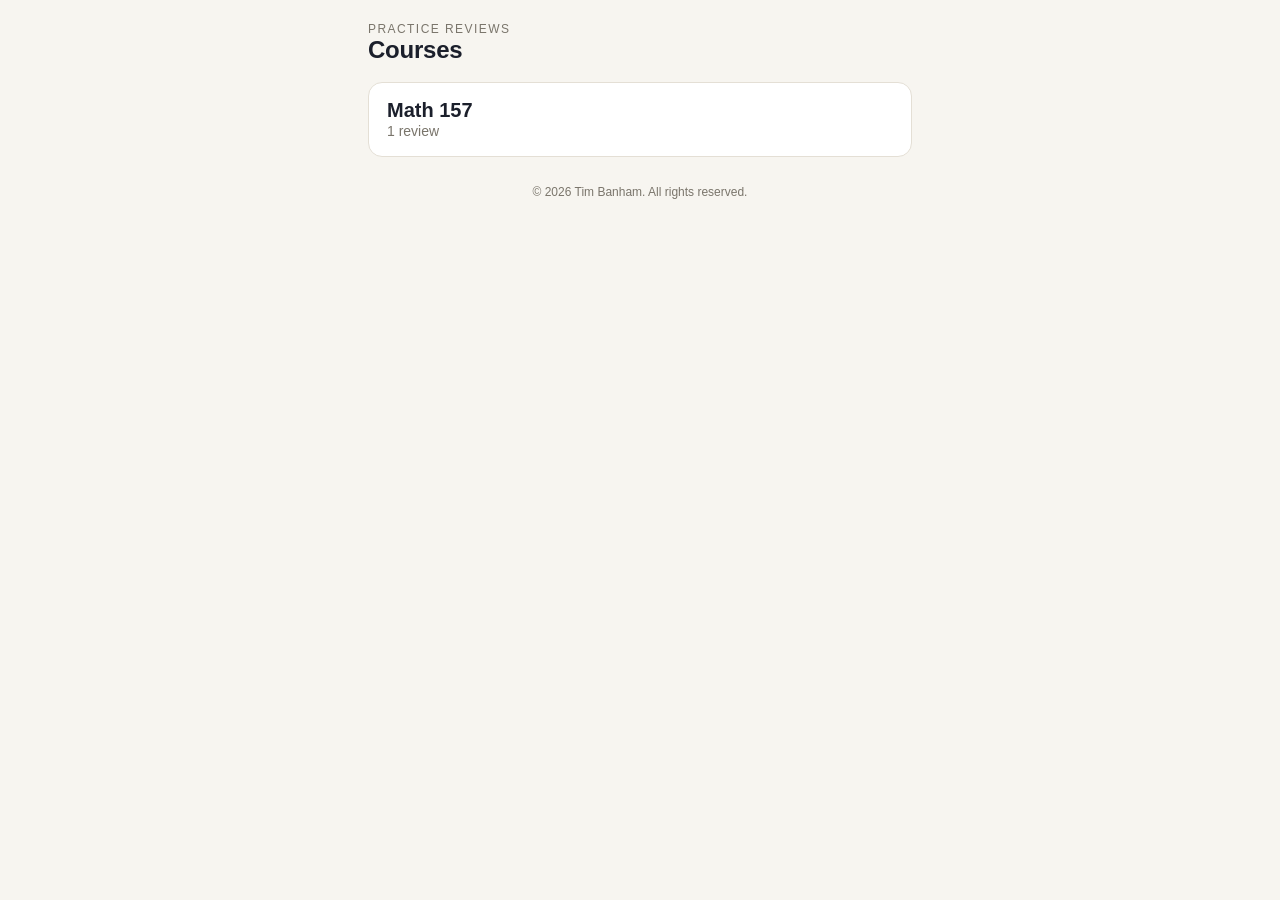
==== index.html @ 499a6f93 "Publish: fix dollar signs outside math Co-Authored-By: Claude Opus 5.5 <noreply@anthropic.com> Claud" ====
<!DOCTYPE html>
<html lang="en">
<head>
<meta charset="utf-8">
<meta name="viewport" content="width=device-width, initial-scale=1">
<title>Practice reviews</title>
<link rel="stylesheet" href="app/style.css?v=9">
</head>
<body>
<div class="wrap">
<div class="eyebrow">Practice reviews</div>
<h1>Courses</h1>
<div class="list">
  <a href="157/"><b>Math 157</b><span>1 review</span></a>
</div>
<div class="copy">© 2026 Tim Banham. All rights reserved.</div>
</div>
</body>
</html>
---- app/style.css ----
:root {
  --bg:#F7F5F0; --card:#FFFFFF; --ink:#1B1F2B; --muted:#7A756B; --line:#E4DFD5; --accent:#9A6F22; --accent-soft:#F4ECDB;
  --ok:#4F7F46; --ok-soft:#E9F1E6; --bad:#A63D40; --bad-soft:#F6E6E6; --track:#ECE8DF; --shadow:rgba(27,31,43,.05);
}
* { box-sizing:border-box; -webkit-tap-highlight-color:transparent; }
html,body { margin:0; background:var(--bg); color:var(--ink);
  font-family:-apple-system,BlinkMacSystemFont,"Segoe UI",Roboto,Helvetica,Arial,sans-serif; }
.wrap { max-width:580px; margin:0 auto; padding:22px 18px 56px; }
.hide { display:none !important; }
.link { background:none; border:0; color:var(--muted); text-decoration:underline; font:inherit; cursor:pointer; padding:0; }

/* header */
.eyebrow { font-size:12px; letter-spacing:.12em; text-transform:uppercase; color:var(--muted); }
.topRow { display:flex; justify-content:space-between; align-items:baseline; gap:12px; margin-top:2px; }
h1 { font-weight:700; font-size:24px; margin:0; letter-spacing:-.01em; }
.topRow .link { white-space:nowrap; font-size:14px; color:var(--accent); text-decoration:none; font-weight:600; }
.sub { color:var(--muted); font-size:14px; margin-top:3px; line-height:1.4; }

/* readiness check progress: a thin line */
.line { margin:18px 0 0; }
.line .track { height:3px; background:var(--track); border-radius:2px; overflow:hidden; }
.line .fill { height:100%; background:var(--ink); transition:width .3s; }
.line .lbl { font-size:12px; letter-spacing:.08em; text-transform:uppercase; color:var(--muted); margin-top:7px; }

/* practice progress */
.prog { margin:16px 0 4px; }
.prog .track { height:10px; background:var(--track); border-radius:5px; overflow:hidden; display:flex; }
.prog .fill { height:100%; background:var(--ok); transition:width .4s; }
.prog .miss { height:100%; background:var(--bad); opacity:.5; transition:width .4s; }
.prog .txt { display:flex; justify-content:space-between; font-size:14px; color:var(--muted); margin-top:6px; font-variant-numeric:tabular-nums; }
.prog .txt b { color:var(--ok); }
.secHead { display:flex; justify-content:space-between; align-items:baseline; margin-top:10px; font-size:13px; color:var(--muted); }
.secs { display:grid; gap:4px; margin-top:6px; }
.secs button { display:grid; grid-template-columns:1fr 84px 34px; align-items:center; gap:10px; width:100%; text-align:left;
  font:inherit; font-size:14px; color:var(--ink); background:var(--card); border:1px solid var(--line); border-radius:10px; padding:7px 10px; cursor:pointer; }
.secs button.on { border-color:var(--ink); box-shadow:0 0 0 1px var(--ink); }
.secs .nm { white-space:nowrap; overflow:hidden; text-overflow:ellipsis; }
.secs .nm b { font-variant-numeric:tabular-nums; margin-right:5px; }
.secs .bar { height:7px; background:var(--track); border-radius:4px; overflow:hidden; display:flex; }
.secs .bar i { display:block; height:100%; }
.secs .bar .g { background:var(--ok); } .secs .bar .r { background:var(--bad); opacity:.5; }
.secs .ct { text-align:right; font-size:13px; color:var(--muted); font-variant-numeric:tabular-nums; }
.secs button.all-ok .ct { color:var(--ok); font-weight:700; }
.ctl { display:flex; gap:8px; flex-wrap:wrap; margin:12px 0 4px; }
.seg { display:flex; border:1px solid var(--line); border-radius:10px; overflow:hidden; background:var(--card); }
.seg button, .tog { font:inherit; font-size:14px; padding:8px 12px; border:0; background:none; color:var(--ink); cursor:pointer; }
.seg button.on { background:var(--ink); color:#fff; }
.tog { border:1px solid var(--line); border-radius:10px; background:var(--card); }
.tog.on { background:var(--accent-soft); border-color:var(--accent); color:var(--accent); font-weight:600; }

/* card */
.card { background:var(--card); border:1px solid var(--line); border-radius:16px; padding:20px; box-shadow:0 1px 2px var(--shadow); margin-top:14px; }
.meta { display:flex; justify-content:space-between; align-items:baseline; gap:8px; color:var(--muted); font-size:13px; margin-bottom:10px; }
.meta .pills { display:flex; gap:6px; flex-wrap:wrap; justify-content:flex-end; }
.pill { font-size:11px; font-weight:700; letter-spacing:.02em; padding:2px 8px; border-radius:20px; background:var(--track); color:var(--muted); white-space:nowrap; }
.pill.ok { background:var(--ok-soft); color:var(--ok); } .pill.miss { background:var(--bad-soft); color:var(--bad); }
.pill.new { background:var(--accent-soft); color:var(--accent); }
.prompt { font-size:18px; line-height:1.5; margin:0 0 16px; overflow-x:auto; }
.grid { display:grid; gap:9px; }
button.choice { width:100%; min-height:52px; border:1px solid var(--line); border-radius:12px; background:var(--card);
  font:inherit; font-size:16px; color:var(--ink); cursor:pointer; text-align:left; padding:10px 14px;
  display:flex; align-items:center; gap:12px; transition:border-color .15s, background .15s; }
button.choice .L { font-size:19px; font-weight:600; width:22px; flex:none; color:var(--muted); }
button.choice .T { flex:1; min-width:0; line-height:1.35; overflow-x:auto; }
button.choice:not(:disabled):hover { border-color:var(--ink); }
button.choice:disabled { cursor:default; }
button.choice.correct { border-color:var(--ok); background:var(--ok-soft); color:var(--ok); box-shadow:0 0 0 1px var(--ok); }
button.choice.correct .L, button.choice.wrong .L { color:inherit; }
button.choice.wrong { border-color:var(--bad); background:var(--bad-soft); color:var(--bad); }
button.choice.dim { opacity:.45; }
.verdict { text-align:center; font-size:17px; font-weight:600; margin:14px 0 2px; min-height:24px; }
.verdict.ok { color:var(--ok); } .verdict.no { color:var(--bad); }
.nav { display:flex; gap:10px; margin-top:14px; }
.nav.col { flex-direction:column; }
.nav button { flex:1; font:inherit; font-size:16px; font-weight:600; padding:12px; border-radius:11px; border:1px solid var(--line); background:var(--card); color:var(--ink); cursor:pointer; }
.nav button.primary { background:var(--ink); border-color:var(--ink); color:#fff; }
.nav button:disabled { opacity:.35; cursor:default; }
.hint { text-align:center; color:var(--muted); font-size:12px; margin-top:10px; }

/* readiness check: start and results */
.start h2, .results h2 { font-weight:700; font-size:24px; margin:2px 0 8px; letter-spacing:-.01em; }
.start p, .results p { color:var(--muted); line-height:1.5; margin:0 0 14px; font-size:15px; }
.covers { display:grid; grid-template-columns:auto 1fr; column-gap:12px; row-gap:5px; font-size:14px; margin:4px 0 20px; padding:12px 0;
  border-top:1px solid var(--line); border-bottom:1px solid var(--line); }
.covers b { font-variant-numeric:tabular-nums; font-weight:600; }
.covers span { color:var(--muted); }
button.go { font:inherit; font-size:17px; font-weight:600; padding:14px 26px; border:0; border-radius:11px; background:var(--ink); color:#fff; cursor:pointer; width:100%; }
.start .alt { text-align:center; margin:14px 0 0; font-size:14px; }
.ready { margin:6px 0 18px; border-top:1px solid var(--line); }
.ready .row { display:grid; grid-template-columns:52px 1fr auto; align-items:center; gap:10px; padding:9px 0; border-bottom:1px solid var(--line); font-size:15px; }
.ready .row b { font-variant-numeric:tabular-nums; font-weight:600; }
.ready .st { font-size:12px; font-weight:700; letter-spacing:.06em; text-transform:uppercase; }
.ready .row.ok .st { color:var(--ok); background:var(--ok-soft); border-radius:20px; padding:4px 10px; }
.ready .row.miss .st { color:var(--bad); }
.ready .row.miss .st button { font:inherit; color:var(--bad); background:var(--bad-soft); border:0; border-radius:20px; padding:4px 10px; cursor:pointer; letter-spacing:.06em; }
.small { font-size:13px; color:var(--muted); text-align:center; margin-top:12px; }

/* practice: question map, footer, end card */
details { margin-top:18px; }
summary { cursor:pointer; color:var(--muted); font-size:14px; }
.map { display:flex; flex-wrap:wrap; gap:6px; margin-top:10px; }
.map button { width:38px; height:38px; border-radius:10px; border:1px solid var(--line); background:var(--card); font:inherit; font-size:14px; font-weight:600; cursor:pointer; color:var(--ink); }
.map button.ok { background:var(--ok-soft); border-color:var(--ok); color:var(--ok); }
.map button.miss { background:var(--bad-soft); border-color:var(--bad); color:var(--bad); }
.map button.cur { box-shadow:0 0 0 2px var(--ink); }
.foot { display:flex; justify-content:space-between; align-items:center; margin-top:18px; font-size:13px; color:var(--muted); }
.done { text-align:center; }
.done .big { font-size:44px; font-weight:600; margin:6px 0; }
.done p { color:var(--muted); line-height:1.45; }
.err { color:var(--bad); }

/* course and home pages */
.list { display:grid; gap:10px; margin-top:18px; }
.list a { display:block; text-decoration:none; color:var(--ink); background:var(--card); border:1px solid var(--line); border-radius:14px; padding:16px 18px; }
.list a:hover { border-color:var(--ink); }
.list a b { font-size:20px; font-weight:600; display:block; }
.list a span { color:var(--muted); font-size:14px; }

/* send my results */
.send { margin:2px 0 16px; text-align:center; font-size:15px; }
.send .link { color:var(--ink); font-weight:600; }
.sendRow { display:flex; gap:8px; margin-top:6px; }
.sendRow input { flex:1; min-width:0; font:inherit; font-size:16px; padding:10px 12px; border:1px solid var(--line); border-radius:10px; }
.sendRow button { font:inherit; font-size:16px; font-weight:600; padding:10px 18px; border:0; border-radius:10px; background:var(--ink); color:#fff; cursor:pointer; }
.send .sent { color:var(--ok); font-weight:600; margin:0; }
.qid { text-align:right; font-size:10px; color:var(--faded, #C8C2B6); margin-top:10px; font-family:ui-monospace,Menlo,monospace; }
.copy { text-align:center; font-size:12px; color:var(--muted); margin-top:28px; }
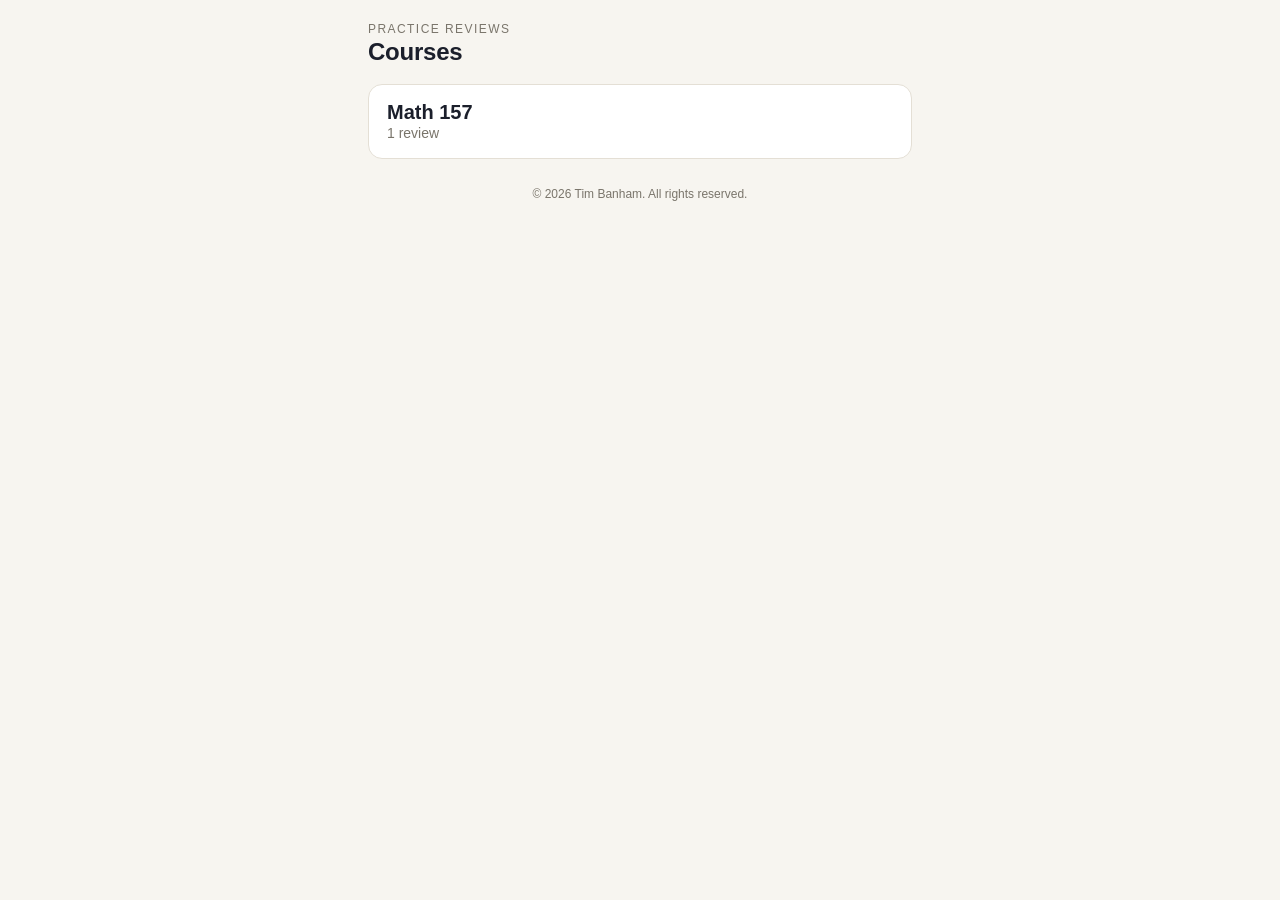
==== commit 6378cad3: "Practice by section: home screen + per-section screens Co-Authored-By: Claude Opus 5.5 <noreply@anth" ====
--- a/index.html
+++ b/index.html
@@ -4,7 +4,7 @@
 <meta charset="utf-8">
 <meta name="viewport" content="width=device-width, initial-scale=1">
 <title>Practice reviews</title>
-<link rel="stylesheet" href="app/style.css?v=9">
+<link rel="stylesheet" href="app/style.css?v=10">
 </head>
 <body>
 <div class="wrap">
--- a/app/style.css
+++ b/app/style.css
@@ -11,9 +11,7 @@
 
 /* header */
 .eyebrow { font-size:12px; letter-spacing:.12em; text-transform:uppercase; color:var(--muted); }
-.topRow { display:flex; justify-content:space-between; align-items:baseline; gap:12px; margin-top:2px; }
-h1 { font-weight:700; font-size:24px; margin:0; letter-spacing:-.01em; }
-.topRow .link { white-space:nowrap; font-size:14px; color:var(--accent); text-decoration:none; font-weight:600; }
+h1 { font-weight:700; font-size:24px; margin:2px 0 0; letter-spacing:-.01em; }
 .sub { color:var(--muted); font-size:14px; margin-top:3px; line-height:1.4; }
 
 /* readiness check progress: a thin line */
@@ -23,24 +21,40 @@
 .line .lbl { font-size:12px; letter-spacing:.08em; text-transform:uppercase; color:var(--muted); margin-top:7px; }
 
 /* practice progress */
-.prog { margin:16px 0 4px; }
+.prog { margin:10px 0 4px; }
 .prog .track { height:10px; background:var(--track); border-radius:5px; overflow:hidden; display:flex; }
 .prog .fill { height:100%; background:var(--ok); transition:width .4s; }
 .prog .miss { height:100%; background:var(--bad); opacity:.5; transition:width .4s; }
 .prog .txt { display:flex; justify-content:space-between; font-size:14px; color:var(--muted); margin-top:6px; font-variant-numeric:tabular-nums; }
 .prog .txt b { color:var(--ok); }
-.secHead { display:flex; justify-content:space-between; align-items:baseline; margin-top:10px; font-size:13px; color:var(--muted); }
-.secs { display:grid; gap:4px; margin-top:6px; }
-.secs button { display:grid; grid-template-columns:1fr 84px 34px; align-items:center; gap:10px; width:100%; text-align:left;
-  font:inherit; font-size:14px; color:var(--ink); background:var(--card); border:1px solid var(--line); border-radius:10px; padding:7px 10px; cursor:pointer; }
-.secs button.on { border-color:var(--ink); box-shadow:0 0 0 1px var(--ink); }
-.secs .nm { white-space:nowrap; overflow:hidden; text-overflow:ellipsis; }
-.secs .nm b { font-variant-numeric:tabular-nums; margin-right:5px; }
-.secs .bar { height:7px; background:var(--track); border-radius:4px; overflow:hidden; display:flex; }
+.secHead { display:flex; justify-content:space-between; align-items:baseline; margin:24px 0 8px; font-size:13px; color:var(--muted); font-variant-numeric:tabular-nums; }
+.secHead h3 { margin:0; font-size:17px; font-weight:700; color:var(--ink); }
+.secs { display:grid; gap:6px; }
+.secs button.sec { display:grid; grid-template-columns:1fr 14px; column-gap:10px; row-gap:7px; align-items:center; width:100%; text-align:left;
+  font:inherit; font-size:15px; color:var(--ink); background:var(--card); border:1px solid var(--line); border-radius:12px; padding:11px 12px 11px 14px; cursor:pointer; }
+.secs button.sec:hover { border-color:var(--ink); }
+.secs button.rev { border-color:var(--bad); background:#FFFBFA; }
+.secs .nm { display:flex; align-items:center; gap:6px; min-width:0; flex-wrap:wrap; }
+.secs .nm b { font-variant-numeric:tabular-nums; margin-right:2px; }
+.secs .meter { grid-column:1; display:flex; align-items:center; gap:10px; }
+.secs .chev { grid-column:2; grid-row:1 / span 2; font-size:22px; color:var(--muted); line-height:1; }
+.secs .bar { flex:1; height:7px; background:var(--track); border-radius:4px; overflow:hidden; display:flex; }
 .secs .bar i { display:block; height:100%; }
 .secs .bar .g { background:var(--ok); } .secs .bar .r { background:var(--bad); opacity:.5; }
-.secs .ct { text-align:right; font-size:13px; color:var(--muted); font-variant-numeric:tabular-nums; }
+.secs .ct { min-width:70px; text-align:right; font-size:13px; color:var(--muted); font-variant-numeric:tabular-nums; }
+.secs .ct.bad { color:var(--bad); font-weight:600; }
 .secs button.all-ok .ct { color:var(--ok); font-weight:700; }
+/* home: readiness check card; section screen header */
+.checkCard h2 { font-size:20px; font-weight:700; margin:0 0 6px; }
+.checkCard p { color:var(--muted); line-height:1.5; margin:0 0 14px; font-size:15px; }
+.checkCard .alt { text-align:center; margin:12px 0 0; font-size:14px; }
+.crumb { display:inline-block; margin-top:12px; background:none; border:0; padding:6px 0; font:inherit; font-size:15px; font-weight:600; color:var(--accent); cursor:pointer; }
+.secTitle { display:flex; justify-content:space-between; align-items:baseline; gap:10px; margin-top:6px; }
+.secTitle h2 { margin:0; font-size:20px; font-weight:600; }
+.secTitle h2 b { font-variant-numeric:tabular-nums; }
+.secTitle span { font-size:14px; color:var(--muted); white-space:nowrap; font-variant-numeric:tabular-nums; }
+#secBottom { text-align:center; margin-top:18px; }
+.tog.small { font-size:13px; padding:6px 12px; color:var(--muted); }
 .ctl { display:flex; gap:8px; flex-wrap:wrap; margin:12px 0 4px; }
 .seg { display:flex; border:1px solid var(--line); border-radius:10px; overflow:hidden; background:var(--card); }
 .seg button, .tog { font:inherit; font-size:14px; padding:8px 12px; border:0; background:none; color:var(--ink); cursor:pointer; }
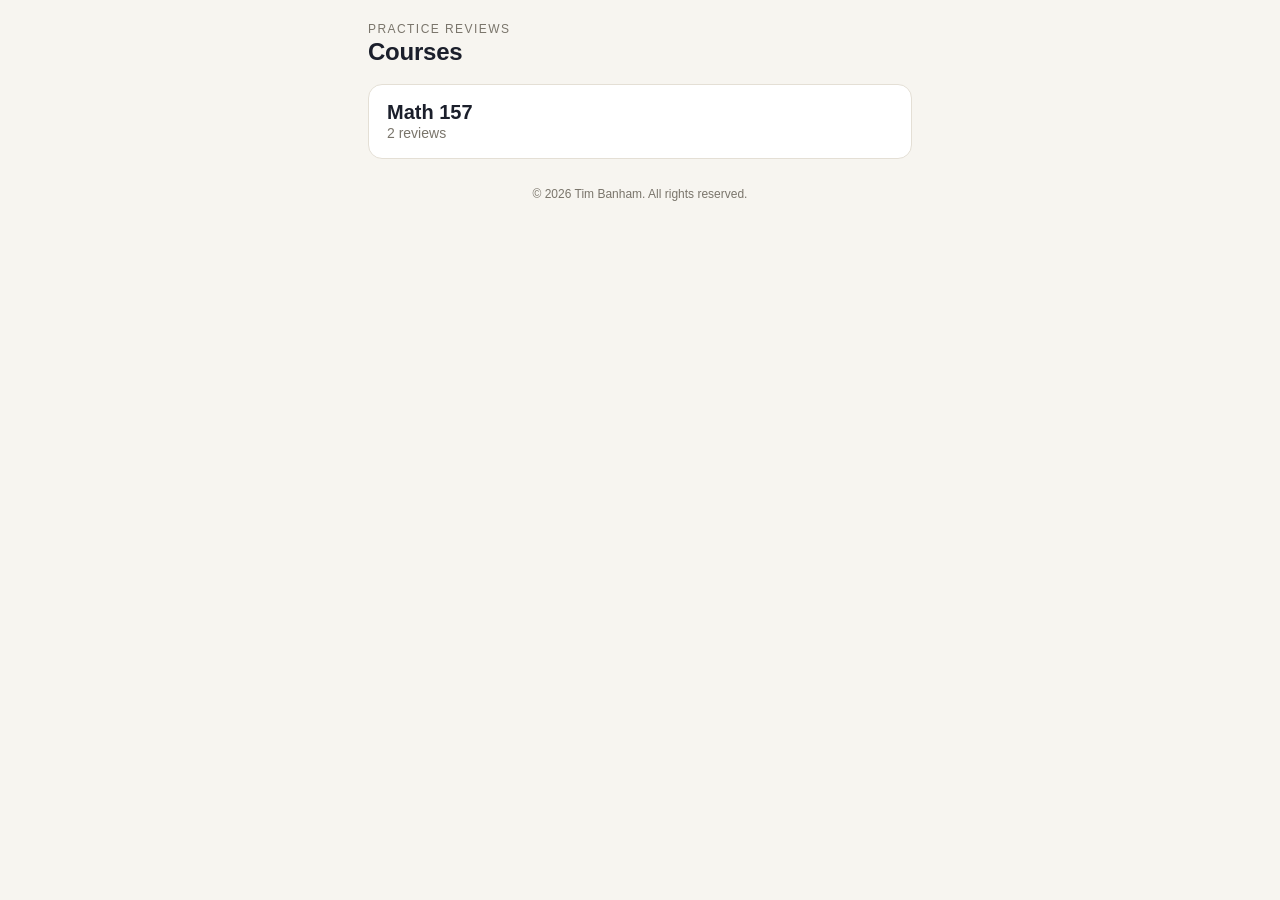
==== commit e5b09e95: "Math 157 Exam 3 review Co-Authored-By: Claude Opus 5.5 <noreply@anthropic.com> Claude-Session: https" ====
--- a/index.html
+++ b/index.html
@@ -4,14 +4,14 @@
 <meta charset="utf-8">
 <meta name="viewport" content="width=device-width, initial-scale=1">
 <title>Practice reviews</title>
-<link rel="stylesheet" href="app/style.css?v=10">
+<link rel="stylesheet" href="app/style.css?v=14">
 </head>
 <body>
 <div class="wrap">
 <div class="eyebrow">Practice reviews</div>
 <h1>Courses</h1>
 <div class="list">
-  <a href="157/"><b>Math 157</b><span>1 review</span></a>
+  <a href="157/"><b>Math 157</b><span>2 reviews</span></a>
 </div>
 <div class="copy">© 2026 Tim Banham. All rights reserved.</div>
 </div>
--- a/app/style.css
+++ b/app/style.css
@@ -54,12 +54,8 @@
 .secTitle h2 b { font-variant-numeric:tabular-nums; }
 .secTitle span { font-size:14px; color:var(--muted); white-space:nowrap; font-variant-numeric:tabular-nums; }
 #secBottom { text-align:center; margin-top:18px; }
+.tog { font:inherit; font-size:14px; padding:8px 12px; color:var(--ink); cursor:pointer; border:1px solid var(--line); border-radius:10px; background:var(--card); }
 .tog.small { font-size:13px; padding:6px 12px; color:var(--muted); }
-.ctl { display:flex; gap:8px; flex-wrap:wrap; margin:12px 0 4px; }
-.seg { display:flex; border:1px solid var(--line); border-radius:10px; overflow:hidden; background:var(--card); }
-.seg button, .tog { font:inherit; font-size:14px; padding:8px 12px; border:0; background:none; color:var(--ink); cursor:pointer; }
-.seg button.on { background:var(--ink); color:#fff; }
-.tog { border:1px solid var(--line); border-radius:10px; background:var(--card); }
 .tog.on { background:var(--accent-soft); border-color:var(--accent); color:var(--accent); font-weight:600; }
 
 /* card */
@@ -91,15 +87,10 @@
 .nav button:disabled { opacity:.35; cursor:default; }
 .hint { text-align:center; color:var(--muted); font-size:12px; margin-top:10px; }
 
-/* readiness check: start and results */
-.start h2, .results h2 { font-weight:700; font-size:24px; margin:2px 0 8px; letter-spacing:-.01em; }
-.start p, .results p { color:var(--muted); line-height:1.5; margin:0 0 14px; font-size:15px; }
-.covers { display:grid; grid-template-columns:auto 1fr; column-gap:12px; row-gap:5px; font-size:14px; margin:4px 0 20px; padding:12px 0;
-  border-top:1px solid var(--line); border-bottom:1px solid var(--line); }
-.covers b { font-variant-numeric:tabular-nums; font-weight:600; }
-.covers span { color:var(--muted); }
+/* readiness check results */
+.results h2 { font-weight:700; font-size:24px; margin:2px 0 8px; letter-spacing:-.01em; }
+.results p { color:var(--muted); line-height:1.5; margin:0 0 14px; font-size:15px; }
 button.go { font:inherit; font-size:17px; font-weight:600; padding:14px 26px; border:0; border-radius:11px; background:var(--ink); color:#fff; cursor:pointer; width:100%; }
-.start .alt { text-align:center; margin:14px 0 0; font-size:14px; }
 .ready { margin:6px 0 18px; border-top:1px solid var(--line); }
 .ready .row { display:grid; grid-template-columns:52px 1fr auto; align-items:center; gap:10px; padding:9px 0; border-bottom:1px solid var(--line); font-size:15px; }
 .ready .row b { font-variant-numeric:tabular-nums; font-weight:600; }
@@ -116,12 +107,10 @@
 .map button { width:38px; height:38px; border-radius:10px; border:1px solid var(--line); background:var(--card); font:inherit; font-size:14px; font-weight:600; cursor:pointer; color:var(--ink); }
 .map button.ok { background:var(--ok-soft); border-color:var(--ok); color:var(--ok); }
 .map button.miss { background:var(--bad-soft); border-color:var(--bad); color:var(--bad); }
-.map button.cur { box-shadow:0 0 0 2px var(--ink); }
 .foot { display:flex; justify-content:space-between; align-items:center; margin-top:18px; font-size:13px; color:var(--muted); }
 .done { text-align:center; }
 .done .big { font-size:44px; font-weight:600; margin:6px 0; }
 .done p { color:var(--muted); line-height:1.45; }
-.err { color:var(--bad); }
 
 /* course and home pages */
 .list { display:grid; gap:10px; margin-top:18px; }
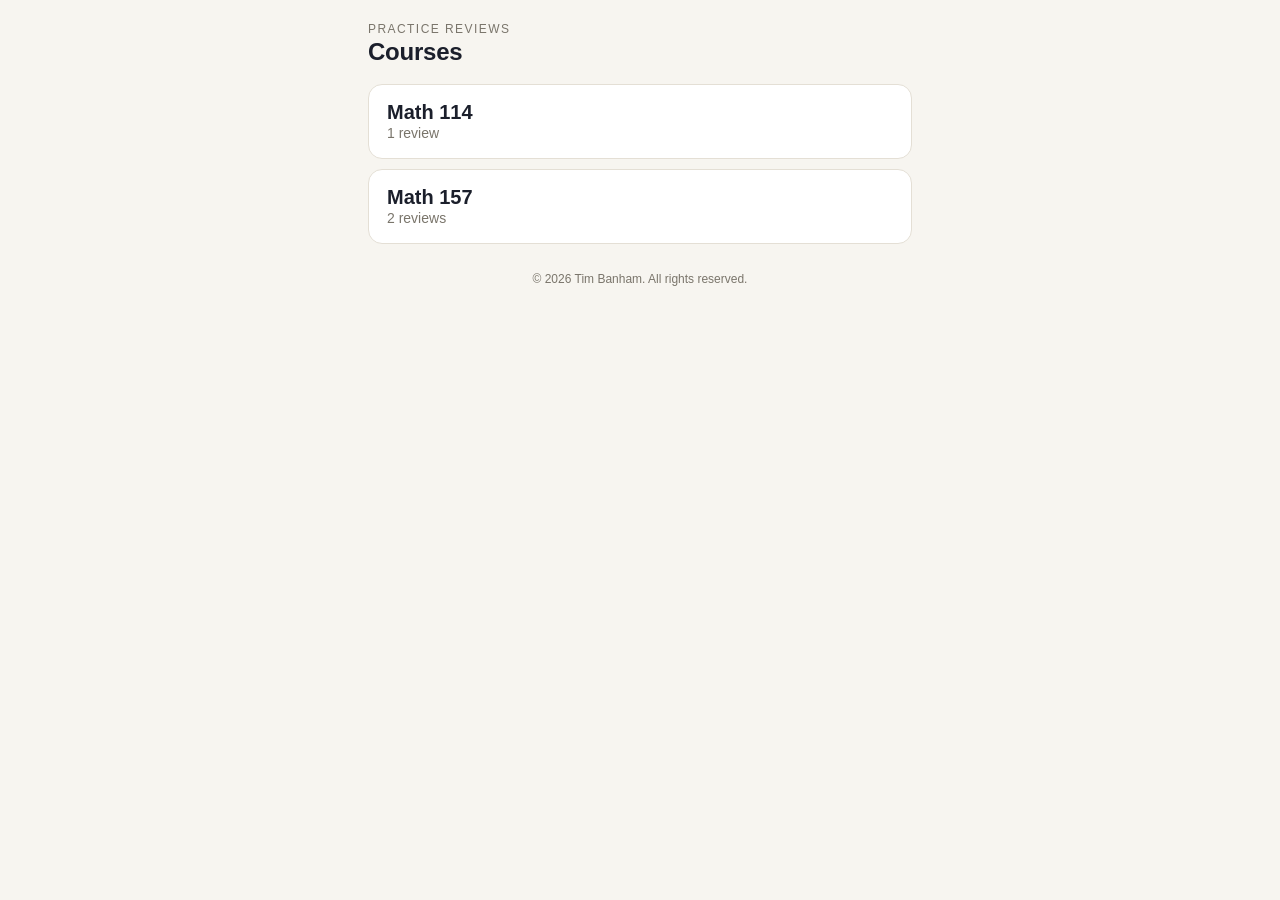
==== commit 5b6f8374: "Add Math 114 Exam 3 review (4.3a-5.4b) Co-Authored-By: Claude Opus 5.5 <noreply@anthropic.com> Claud" ====
--- a/index.html
+++ b/index.html
@@ -11,6 +11,7 @@
 <div class="eyebrow">Practice reviews</div>
 <h1>Courses</h1>
 <div class="list">
+  <a href="114/"><b>Math 114</b><span>1 review</span></a>
   <a href="157/"><b>Math 157</b><span>2 reviews</span></a>
 </div>
 <div class="copy">© 2026 Tim Banham. All rights reserved.</div>
